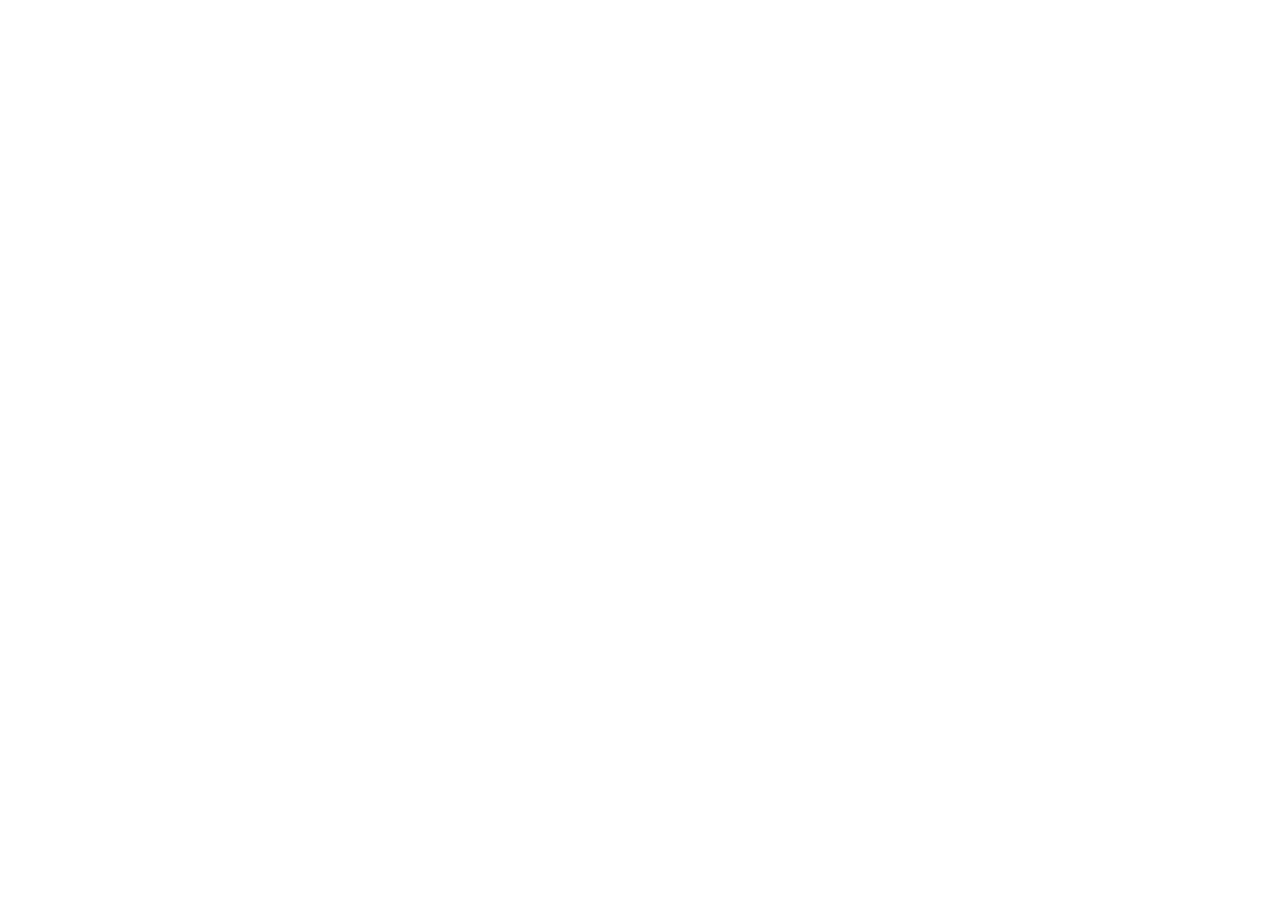
==== Calendar.html @ 9d3dd0ad "Calendar files" ====
<!DOCTYPE html>
<html lang="en">
  <head>
    <meta charset="UTF-8" />
    <meta name="viewport" content="width=device-width, initial-scale=1.0" />
    <title>Suu Calendar</title>
  </head>
  <body></body>
</html>
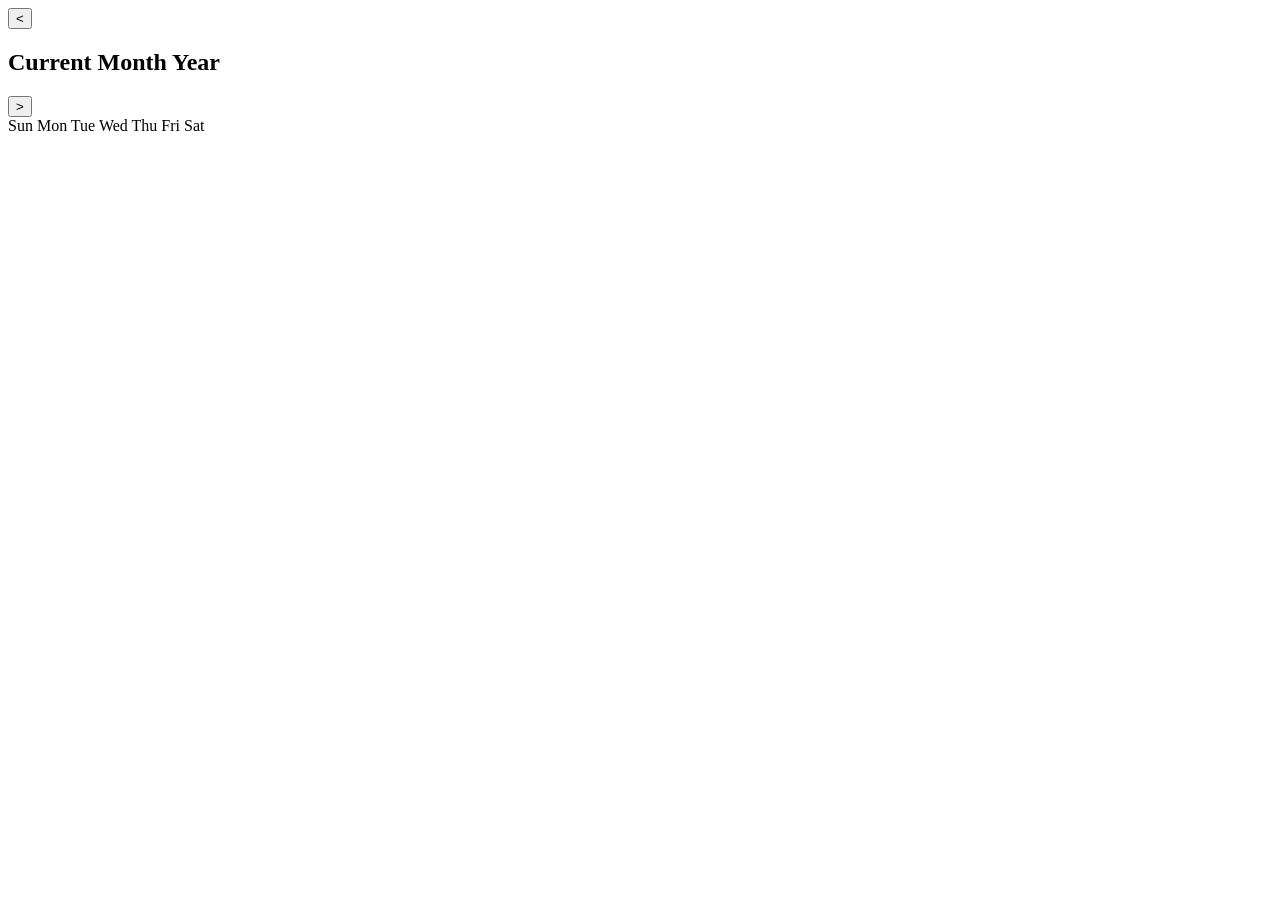
==== commit 83f1d203: "FEAT: Initial HTML structure Buttons for navigating different month of the year" ====
--- a/Calendar.html
+++ b/Calendar.html
@@ -5,5 +5,22 @@
     <meta name="viewport" content="width=device-width, initial-scale=1.0" />
     <title>Suu Calendar</title>
   </head>
-  <body></body>
+  <body>
+    <div>
+      <div>
+        <button>&lt;</button>
+        <h2>Current Month Year</h2>
+        <button>&gt;</button>
+      </div>
+      <div>
+        <span>Sun</span>
+        <span>Mon</span>
+        <span>Tue</span>
+        <span>Wed</span>
+        <span>Thu</span>
+        <span>Fri</span>
+        <span>Sat</span>
+      </div>
+    </div>
+  </body>
 </html>
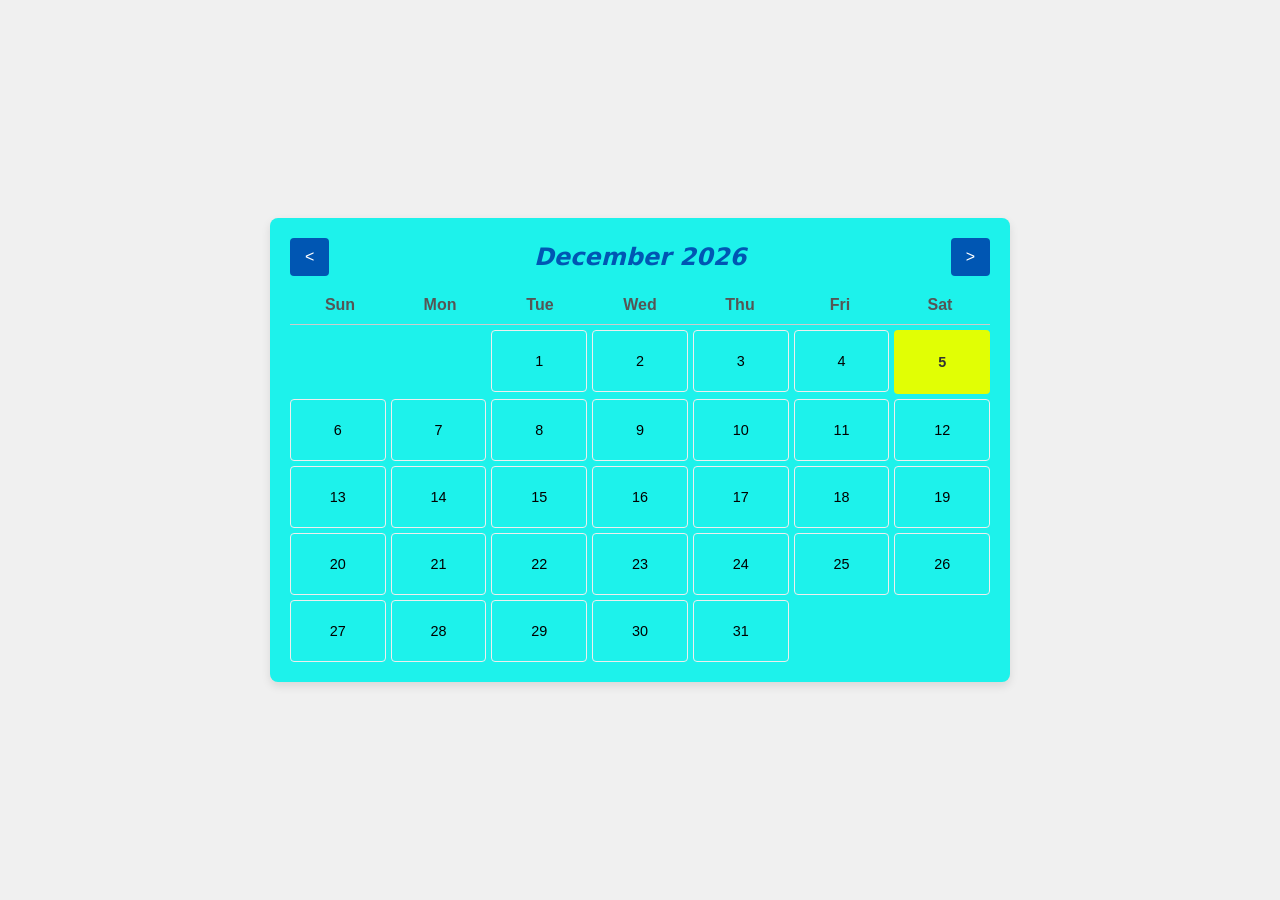
==== commit 114354c2: "Feat: Add CSS and JavaScript  styling the calendar making it functionable In this commit I've added " ====
--- a/Calendar.html
+++ b/Calendar.html
@@ -4,15 +4,16 @@
     <meta charset="UTF-8" />
     <meta name="viewport" content="width=device-width, initial-scale=1.0" />
     <title>Suu Calendar</title>
+    <link rel="stylesheet" href="Calendar.css" />
   </head>
   <body>
-    <div>
-      <div>
-        <button>&lt;</button>
-        <h2>Current Month Year</h2>
-        <button>&gt;</button>
+    <div class="calendar-container">
+      <div class="calendar-header">
+        <button id="prev-month">&lt;</button>
+        <h2 id="current-month-year">Current Month Year</h2>
+        <button id="next-month">&gt;</button>
       </div>
-      <div>
+      <div class="weekdays">
         <span>Sun</span>
         <span>Mon</span>
         <span>Tue</span>
@@ -21,6 +22,8 @@
         <span>Fri</span>
         <span>Sat</span>
       </div>
+      <div class="calendar-grid" id="calendar-grid"></div>
     </div>
+    <script src="Calendar.js"></script>
   </body>
 </html>
--- a/Calendar.css
+++ b/Calendar.css
@@ -0,0 +1,103 @@
+:root {
+  --primary-color: #0056b3;
+  --secondary-color: #f0f0f0;
+  --border-color: #ccc;
+  --today-color: #e1ff04;
+}
+
+body {
+  font-family: Arial, sans-serif;
+  display: flex;
+  justify-content: center;
+  align-items: center;
+  min-height: 100vh;
+  margin: 0;
+  background-color: var(--secondary-color);
+}
+
+.calendar-container {
+  background-color: #1df2eb;
+  border-radius: 8px;
+  box-shadow: 0 4px 10px rgba(0, 0, 0, 0.1);
+  width: 90%;
+  max-width: 700px;
+  padding: 20px;
+}
+
+.calendar-header {
+  display: flex;
+  justify-content: space-between;
+  align-items: center;
+  margin-bottom: 20px;
+}
+
+.calendar-header h2 {
+  margin: 0;
+  font-style: italic;
+  font-family: system-ui, -apple-system, BlinkMacSystemFont, "Segoe UI", Roboto,
+    Oxygen, Ubuntu, Cantarell, "Open Sans", "Helvetica Neue", sans-serif;
+  font-weight: bolder;
+  font-size: 1.5rem;
+  color: var(--primary-color);
+}
+
+.calendar-header button {
+  background-color: var(--primary-color);
+  color: white;
+  border: none;
+  padding: 10px 15px;
+  cursor: pointer;
+  border-radius: 4px;
+  font-size: 1rem;
+  transition: background-color 0.2s;
+}
+
+.calendar-header button:hover {
+  background-color: #007bff;
+}
+
+.weekdays {
+  display: grid;
+  grid-template-columns: repeat(7, 1fr);
+  text-align: center;
+  font-weight: bold;
+  color: #555;
+  border-bottom: 1px solid var(--border-color);
+  padding-bottom: 10px;
+  margin-bottom: 5px;
+}
+
+.calendar-grid {
+  display: grid;
+  grid-template-columns: repeat(7, 1fr);
+  gap: 5px;
+}
+
+.day {
+  padding: 10px 5px;
+  text-align: center;
+  border-radius: 4px;
+  cursor: pointer;
+  transition: background-color 0.1s;
+  height: 40px;
+  display: flex;
+  justify-content: center;
+  align-items: center;
+  font-size: 0.9rem;
+  border: 1px solid #eee; /* Subtle border for better separation */
+}
+
+.day:hover:not(.empty-day) {
+  background-color: var(--secondary-color);
+}
+
+.today {
+  background-color: var(--today-color);
+  font-weight: bold;
+  color: #333;
+  border: 2px solid var(--today-color);
+}
+
+.empty-day {
+  visibility: hidden;
+}
